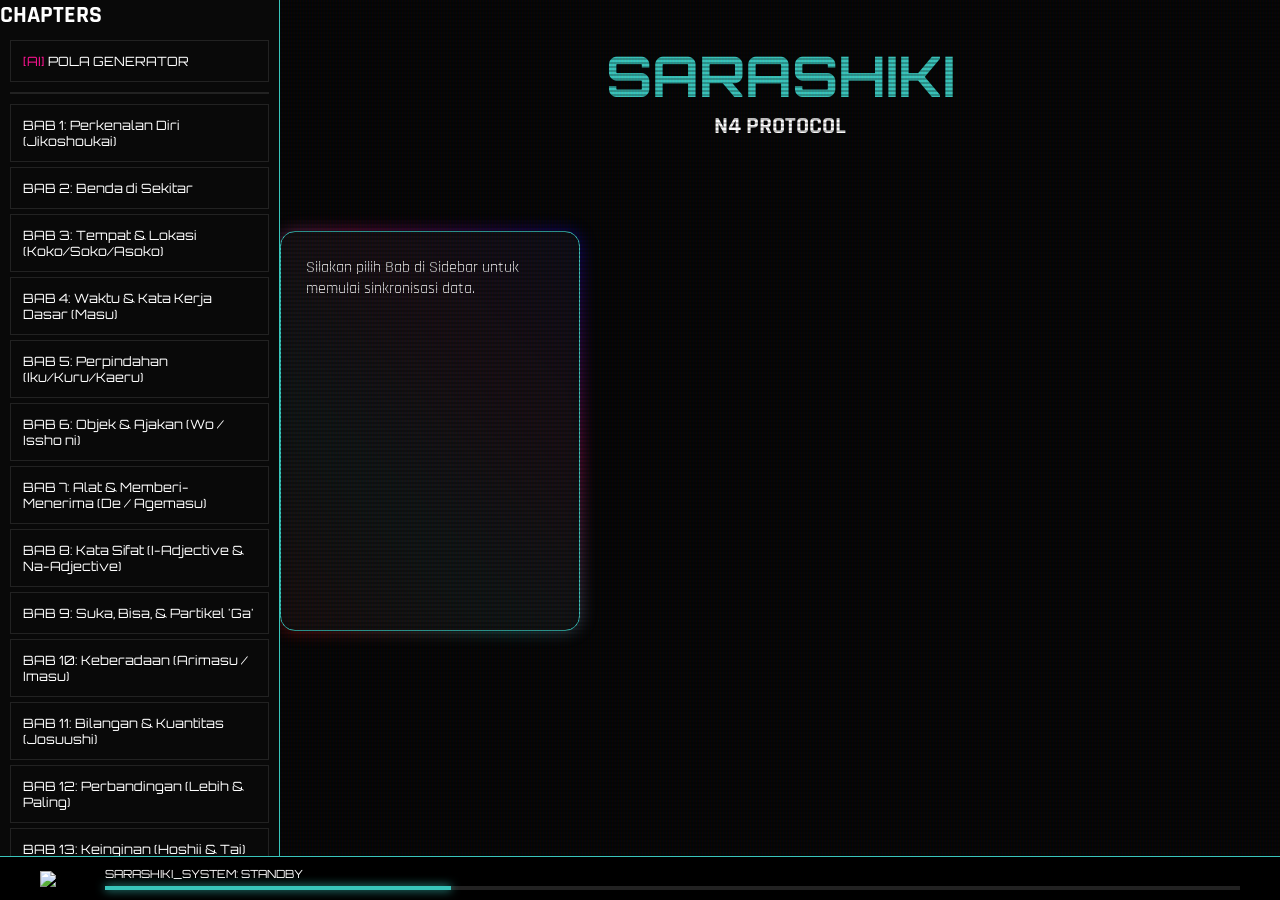
==== index.html @ 5e93ea88 "Update index.html" ====
<!DOCTYPE html>
<html lang="id">
<head>
    <meta charset="UTF-8">
    <meta name="viewport" content="width=device-width, initial-scale=1.0">
    <title>SARASHIKI x MIKU | N4 Protocol & Music</title>
    <link href="https://fonts.googleapis.com/css2?family=Orbitron:wght@400;700;900&family=Rajdhani:wght@300;500;700&display=swap" rel="stylesheet">
    <link rel="stylesheet" href="https://cdn.jsdelivr.net/npm/swiper@11/swiper-bundle.min.css" />
    <link rel="stylesheet" href="style.css">
</head>
<body>

    <template id="card-template">
        <div class="swiper-slide">
            <div class="understood-label">MASTERED</div>
            <div class="card-actions">
                <button class="action-btn star-btn" title="Hafalkan">★</button>
                <button class="action-btn check-btn" title="Sudah Mengerti">✔</button>
            </div>
            <div class="card-label"></div>
            <p class="card-desc"></p>
            <div class="preview-box">
                <small>EXAMPLE_STREAM:</small>
                <p class="example-text"></p>
            </div>
            <button class="btn-learn-more">ACCESS_AI_DATA</button>
        </div>
    </template>

    <div class="scanlines"></div>

    <div class="app-container">
        <div id="detail-modal" class="modal-overlay">
            <div class="modal-content">
                <div class="modal-header">
                    <span class="glitch-text-small" id="modal-title">AI_ANALYSIS_INITIATED</span>
                    <button onclick="closeModal()" class="btn-close">X</button>
                </div>
                <div class="modal-body">
                    <div id="ai-loading" class="hidden">MEMPROSES_DATA... <span class="blink">_</span></div>
                    <div id="ai-response"></div>
                    <div id="ai-generated-container"></div> 
                </div>
                <div class="modal-footer" style="display: flex; justify-content: space-between; align-items: center;">
                    <button id="gen-btn-ai" class="btn-ai-gen">GENERATE_NEW_CONTEXT [AI]</button>
                    <small>SARASHIKI_OS v2.0 // NEURO_LINK_ACTIVE</small>
                </div>
            </div>
        </div>

        <aside class="sidebar">
            <div class="sidebar-header">
                <h2 class="glitch-text-small" data-text="CHAPTERS">CHAPTERS</h2>
            </div>
            <nav id="chapter-list">
                <div class="chapter-item special-nav" onclick="showPage('generator')">
                    <span style="color:var(--miku-pink)">[AI]</span> POLA GENERATOR
                </div>
                <hr style="border: 0.5px solid #222; margin: 10px 0;">
            </nav>
            <div class="sync-section">
                <button onclick="exportData()" class="btn-sync">EXPORT DATA</button>
            </div>
        </aside>

        <main class="main-content">
            <header class="hero-section">
                <div class="main-menu-glitch">
                    <h1 class="glitch-text" data-text="SARASHIKI">SARASHIKI</h1>
                    <h2 class="glitch-text-sub" data-text="N4 PROTOCOL">N4 PROTOCOL</h2>
                </div>
            </header>

            <section id="page-generator" class="sub-page hidden">
                <header class="page-header" style="display: flex; justify-content: space-between; align-items: center;">
                    <div>
                        <h2 class="glitch-text-sub" data-text="AI PATTERN LAB">AI PATTERN LAB</h2>
                        <p id="gen-status-text">Pilih Bab untuk menghasilkan variasi pola baru.</p>
                    </div>
                    <button onclick="toggleGeneratorMinimize()" id="btn-minimize-gen" class="btn-minimize">
                        <span id="min-icon">[_]</span> MINIMIZE_INTERFACE
                    </button>
                </header>

                <div id="generator-main-ui">
                    <div class="generator-controls">
                        <div class="control-group">
                            <select id="select-bab-gen" onchange="checkPatternCount()">
                                </select>
                            <button id="btn-advanced" onclick="toggleAdvancedOptions()" class="btn-advanced hidden">OPSI LANJUTAN [+]</button>
                        </div>

                        <div id="advanced-pattern-list" class="advanced-box hidden">
                            <p style="font-size:0.7rem; color:var(--miku-cyan); margin-bottom:10px;">PILIH_POLA_SPESIFIK:</p>
                            <div id="checkbox-container" class="checkbox-grid"></div>
                        </div>

                        <button onclick="generateNewBatch()" class="btn-ai-gen-large">GENERATE POLA BARU</button>
                    </div>
                </div>

                <div id="ai-result-grid" class="result-grid"></div>
            </section>

            <div class="swiper mySwiper">
                <div class="swiper-wrapper" id="pattern-slider">
                    <div class="swiper-slide empty-slide">
                        <p>Silakan pilih Bab di Sidebar untuk memulai sinkronisasi data.</p>
                    </div>
                </div>
                <div class="swiper-pagination"></div>
            </div>
        </main>
    </div>

    <div class="miku-player">
        <div class="player-content">
            <img src="https://media.giphy.com/media/v1.Y2lkPTc5MGI3NjExNHJqZ3R5Z3R5Z3R5Z3R5Z3R5Z3R5Z3R5Z3R5Z3R5Z3R5JmVwPXYxX2ludGVybmFsX2dpZl9ieV9iZCZjdD1z/vVzH2Li3uMJI0/giphy.gif" class="miku-gif">
            <div class="player-info">
                <div id="now-playing">SARASHIKI_SYSTEM: STANDBY</div>
                <div class="progress-container"><div id="progress-bar" class="progress-fill"></div></div>
            </div>
        </div>
    </div>

    <script src="https://cdn.jsdelivr.net/npm/swiper@11/swiper-bundle.min.js"></script>
    <script src="grammar_data.js"></script>
    <script src="app.js"></script>
</body>
</html>
---- style.css ----
:root {
    --miku-cyan: #39C5BB;
    --miku-pink: #FF1493;
    --bg-dark: #050505;
    --card-bg: rgba(15, 15, 15, 0.9);
}

* { margin: 0; padding: 0; box-sizing: border-box; }
body {
    background: var(--bg-dark);
    color: white;
    font-family: 'Rajdhani', sans-serif;
    overflow-x: hidden;
}

/* Scanlines Effect */
.scanlines {
    position: fixed; top: 0; left: 0; width: 100%; height: 100%;
    background: linear-gradient(rgba(18, 16, 16, 0) 50%, rgba(0, 0, 0, 0.25) 50%), 
                linear-gradient(90deg, rgba(255, 0, 0, 0.06), rgba(0, 255, 0, 0.02), rgba(0, 0, 255, 0.06));
    background-size: 100% 4px, 3px 100%; pointer-events: none; z-index: 10;
}

.app-container { display: flex; height: 100vh; }

/* Sidebar Responsif */
.sidebar {
    width: 280px; background: rgba(10,10,10,0.95);
    border-right: 1px solid var(--miku-cyan);
    display: flex; flex-direction: column; z-index: 20;
}

#chapter-list { flex: 1; overflow-y: auto; padding: 10px; }
.chapter-item {
    padding: 12px; margin-bottom: 5px; border: 1px solid #222;
    cursor: pointer; font-family: 'Orbitron'; font-size: 0.8rem; transition: 0.3s;
}
.chapter-item:hover, .chapter-item.active {
    border-color: var(--miku-cyan); color: var(--miku-cyan);
    background: rgba(57, 197, 187, 0.1); box-shadow: 0 0 10px var(--miku-cyan);
}

/* Main Content */
.main-content { flex: 1; display: flex; flex-direction: column; overflow: hidden; position: relative; }

/* Glitch RGB Konstan */
.hero-section { padding: 40px; text-align: center; }
.glitch-text {
    font-family: 'Orbitron'; font-size: 3.5rem; color: var(--miku-cyan);
    position: relative; animation: rgb-glow 3s infinite linear;
}
@keyframes rgb-glow {
    0% { text-shadow: 2px 0 red, -2px 0 blue; }
    50% { text-shadow: -2px 0 red, 2px 0 blue; color: var(--miku-pink); }
    100% { text-shadow: 2px 0 red, -2px 0 blue; }
}

/* Swiper Slider */
.swiper { width: 100%; padding: 50px 0; }
.swiper-slide {
    width: 300px; height: 400px; background: var(--card-bg);
    border-radius: 15px; padding: 25px; display: flex; flex-direction: column;
    border: 1px solid var(--miku-cyan); position: relative; transition: 0.5s;
}

/* RGB Border Menyala */
.swiper-slide::before {
    content: ''; position: absolute; top: -2px; left: -2px; right: -2px; bottom: -2px;
    background: linear-gradient(45deg, red, var(--miku-cyan), var(--miku-pink), blue);
    z-index: -1; border-radius: 16px; animation: rotate-rgb 5s linear infinite;
    filter: blur(8px); opacity: 0.4;
}
@keyframes rotate-rgb {
    0% { filter: hue-rotate(0deg); } 100% { filter: hue-rotate(360deg); }
}

/* Player */
.miku-player {
    position: fixed; bottom: 0; width: 100%; background: #000;
    border-top: 1px solid var(--miku-cyan); padding: 10px; z-index: 100;
}
.player-content { display: flex; align-items: center; max-width: 1200px; margin: 0 auto; gap: 15px; }
.miku-gif { width: 50px; }
.player-info { flex: 1; font-family: 'Orbitron'; font-size: 0.7rem; }
.progress-container { height: 4px; background: #222; margin-top: 5px; }
.progress-fill { width: 30%; height: 100%; background: var(--miku-cyan); box-shadow: 0 0 10px var(--miku-cyan); }

/* Responsif Mobile */
@media (max-width: 768px) {
    .app-container { flex-direction: column; }
    .sidebar { width: 100%; height: 200px; }
    .glitch-text { font-size: 2rem; }
    .swiper-slide { width: 260px; height: 350px; }
}
/* Modal Detail Style */
.modal-overlay {
    position: fixed; top: 0; left: 0; width: 100%; height: 100%;
    background: rgba(0, 0, 0, 0.85); backdrop-filter: blur(8px);
    display: none; align-items: center; justify-content: center; z-index: 1000;
}

.modal-content {
    width: 90%; max-width: 600px; background: #0a0a0a;
    border: 1px solid var(--miku-cyan); padding: 25px;
    box-shadow: 0 0 30px var(--miku-cyan); position: relative;
}

.modal-header { display: flex; justify-content: space-between; border-bottom: 1px solid #333; padding-bottom: 10px; margin-bottom: 20px; }
.btn-close { background: transparent; border: none; color: var(--miku-pink); font-family: 'Orbitron'; cursor: pointer; }

#ai-response {
    font-size: 0.95rem; line-height: 1.6; color: #eee;
    max-height: 400px; overflow-y: auto; padding-right: 10px;
}

.blink { animation: blinker 0.8s linear infinite; color: var(--miku-cyan); }
@keyframes blinker { 50% { opacity: 0; } }

.hidden { display: none; }

/* Container Tombol Aksi di Kartu */
.card-actions {
    position: absolute;
    top: 15px;
    right: 15px;
    display: flex;
    flex-direction: column;
    gap: 10px;
    z-index: 20;
}

/* Tombol Checklist */
.check-btn {
    background: rgba(0, 0, 0, 0.5);
    border: 1px solid #444;
    color: #444;
    width: 35px;
    height: 35px;
    border-radius: 50%;
    cursor: pointer;
    font-size: 1.2rem;
    display: flex;
    align-items: center;
    justify-content: center;
    transition: 0.3s;
}

/* Keadaan Aktif (Sudah Mengerti) */
.check-btn.active {
    border-color: #00ff88;
    color: #00ff88;
    background: rgba(0, 255, 136, 0.1);
    box-shadow: 0 0 15px rgba(0, 255, 136, 0.5);
}

/* Label Status di Kartu */
.understood-label {
    position: absolute;
    bottom: 80px;
    right: -30px;
    background: #00ff88;
    color: black;
    font-family: 'Orbitron';
    font-size: 0.6rem;
    font-weight: bold;
    padding: 2px 30px;
    transform: rotate(-45deg);
    display: none; /* Default sembunyi */
    box-shadow: 0 0 10px #00ff88;
}

/* Jika kartu ditandai selesai */
.swiper-slide.is-understood {
    border-color: #00ff88 !important;
}

.swiper-slide.is-understood .understood-label {
    display: block;
}


.btn-ai-gen {
    background: transparent;
    border: 1px solid var(--miku-pink);
    color: var(--miku-pink);
    font-family: 'Orbitron';
    font-size: 0.7rem;
    padding: 8px 15px;
    cursor: pointer;
    transition: 0.3s;
    text-transform: uppercase;
}

.btn-ai-gen:hover {
    background: var(--miku-pink);
    color: white;
    box-shadow: 0 0 15px var(--miku-pink);
}

#ai-generated-container {
    margin-top: 15px;
    padding-top: 15px;
    border-top: 1px dashed #333;
}

.new-ai-sentence {
    background: rgba(255, 20, 147, 0.05);
    border-left: 3px solid var(--miku-pink);
    padding: 10px;
    margin-bottom: 10px;
    animation: fadeIn 0.5s ease;
}

@keyframes fadeIn {
    from { opacity: 0; transform: translateY(5px); }
    to { opacity: 1; transform: translateY(0); }
}









.hidden { display: none; }
.sub-page { padding: 30px; overflow-y: auto; height: 100%; }

.generator-controls {
    display: flex; gap: 15px; margin-bottom: 30px; background: rgba(255,255,255,0.03);
    padding: 20px; border: 1px solid #333; border-radius: 8px;
}

#select-bab-gen {
    background: #000; color: var(--miku-cyan); border: 1px solid var(--miku-cyan);
    padding: 10px; font-family: 'Orbitron'; flex: 1;
}

.btn-ai-gen-large {
    background: var(--miku-cyan); color: #000; border: none; padding: 0 25px;
    font-family: 'Orbitron'; font-weight: bold; cursor: pointer; transition: 0.3s;
}

.btn-ai-gen-large:hover { box-shadow: 0 0 20px var(--miku-cyan); transform: scale(1.02); }

.result-grid {
    display: grid; grid-template-columns: repeat(auto-fill, minmax(300px, 1fr));
    gap: 20px; padding-bottom: 100px;
}

.ai-card {
    background: rgba(10, 10, 10, 0.8); border: 1px solid var(--miku-pink);
    padding: 20px; position: relative; animation: slideUp 0.4s ease;
}













.hidden { display: none; }
.sub-page { padding: 30px; overflow-y: auto; height: 100%; }

.generator-controls {
    display: flex; gap: 15px; margin-bottom: 30px; background: rgba(255,255,255,0.03);
    padding: 20px; border: 1px solid #333; border-radius: 8px;
}

#select-bab-gen {
    background: #000; color: var(--miku-cyan); border: 1px solid var(--miku-cyan);
    padding: 10px; font-family: 'Orbitron'; flex: 1;
}

.btn-ai-gen-large {
    background: var(--miku-cyan); color: #000; border: none; padding: 0 25px;
    font-family: 'Orbitron'; font-weight: bold; cursor: pointer; transition: 0.3s;
}

.btn-ai-gen-large:hover { box-shadow: 0 0 20px var(--miku-cyan); transform: scale(1.02); }

.result-grid {
    display: grid; grid-template-columns: repeat(auto-fill, minmax(300px, 1fr));
    gap: 20px; padding-bottom: 100px;
}

.ai-card {
    background: rgba(10, 10, 10, 0.8); border: 1px solid var(--miku-pink);
    padding: 20px; position: relative; animation: slideUp 0.4s ease;
}

@keyframes slideUp { from { opacity: 0; transform: translateY(20px); } to { opacity: 1; transform: translateY(0); } }
@keyframes slideUp { from { opacity: 0; transform: translateY(20px); } to { opacity: 1; transform: translateY(0); } }










.particle-analysis {
    background: rgba(57, 197, 187, 0.1);
    border-left: 3px solid var(--miku-cyan);
    padding: 12px;
    margin-top: 15px;
    font-size: 0.85rem;
}

.particle-highlight {
    color: var(--miku-pink);
    font-weight: bold;
    text-decoration: underline;
}


.btn-advanced {
    background: transparent;
    border: 1px dashed var(--miku-pink);
    color: var(--miku-pink);
    font-family: 'Orbitron';
    font-size: 0.6rem;
    padding: 5px 10px;
    cursor: pointer;
    margin-left: 10px;
}

.advanced-box {
    background: rgba(0,0,0,0.4);
    border: 1px solid #333;
    padding: 15px;
    margin-top: 10px;
    border-radius: 4px;
}

.checkbox-grid {
    display: grid;
    grid-template-columns: repeat(auto-fill, minmax(120px, 1fr));
    gap: 10px;
}

.checkbox-item {
    font-size: 0.8rem;
    display: flex;
    align-items: center;
    gap: 8px;
    cursor: pointer;
    color: #ccc;
}

.checkbox-item input { accent-color: var(--miku-pink); }



.btn-minimize {
    background: rgba(255, 255, 255, 0.05);
    border: 1px solid #444;
    color: #888;
    font-family: 'Orbitron';
    font-size: 0.6rem;
    padding: 5px 15px;
    cursor: pointer;
    transition: 0.3s;
}

.btn-minimize:hover {
    color: var(--miku-cyan);
    border-color: var(--miku-cyan);
}

/* State saat di-minimize */
.is-minimized #generator-main-ui {
    height: 0;
    overflow: hidden;
    opacity: 0;
    margin-bottom: 0;
    transform: translateY(-20px);
}

#generator-main-ui {
    transition: all 0.4s cubic-bezier(0.175, 0.885, 0.32, 1.275);
    margin-bottom: 30px;
    opacity: 1;
}

.is-minimized .result-grid {
    margin-top: 10px;
}
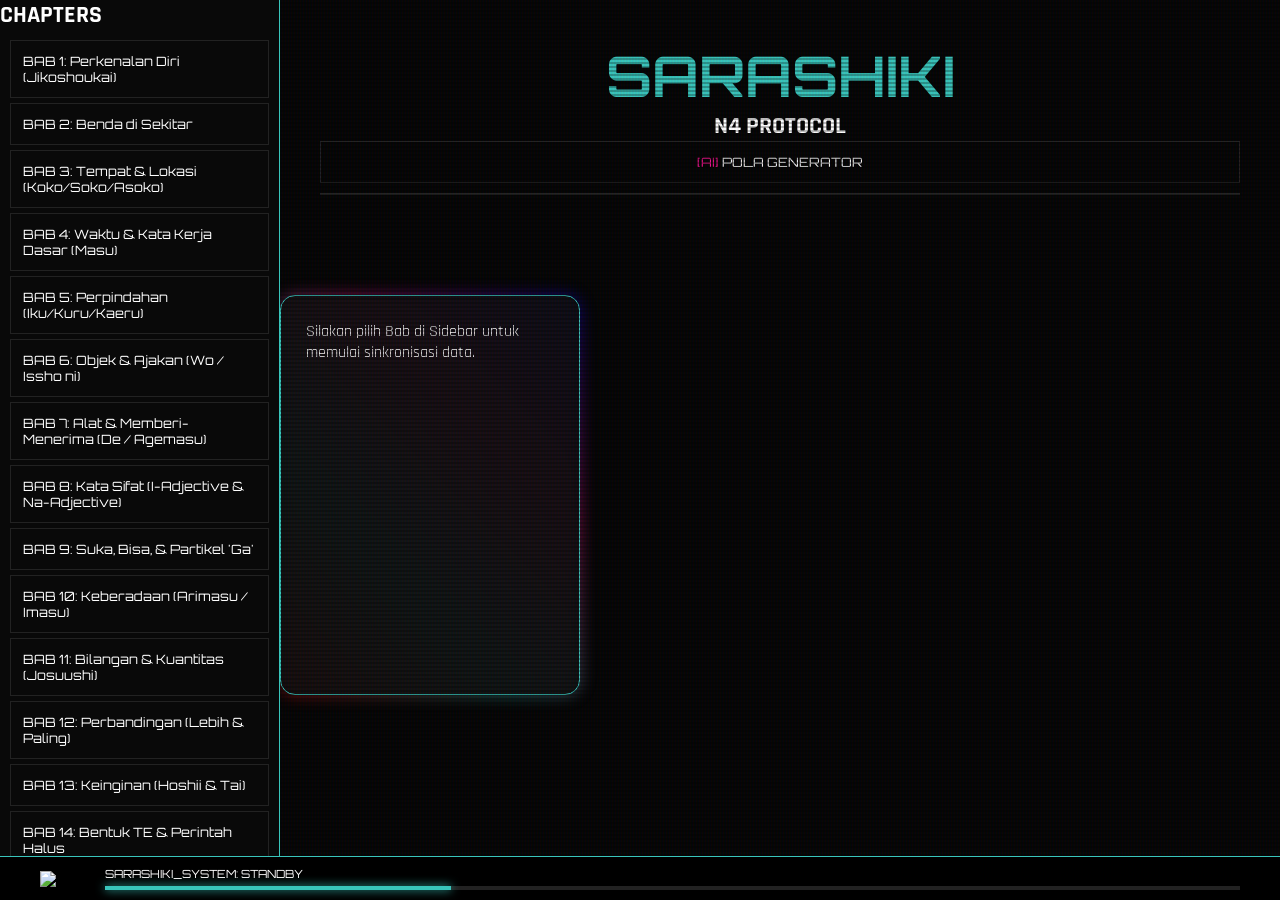
==== commit fee72f26: "Update index.html" ====
--- a/index.html
+++ b/index.html
@@ -10,54 +10,70 @@
 </head>
 <body>
 
-    <template id="card-template">
-        <div class="swiper-slide">
-            <div class="understood-label">MASTERED</div>
-            <div class="card-actions">
-                <button class="action-btn star-btn" title="Hafalkan">★</button>
-                <button class="action-btn check-btn" title="Sudah Mengerti">✔</button>
-            </div>
-            <div class="card-label"></div>
-            <p class="card-desc"></p>
-            <div class="preview-box">
-                <small>EXAMPLE_STREAM:</small>
-                <p class="example-text"></p>
-            </div>
-            <button class="btn-learn-more">ACCESS_AI_DATA</button>
+
+<template id="card-template">
+    <div class="swiper-slide">
+        <div class="understood-label">MASTERED</div>
+
+        <div class="card-actions">
+            <button class="action-btn star-btn" title="Hafalkan">★</button>
+            <button class="action-btn check-btn" title="Sudah Mengerti">✔</button>
         </div>
-    </template>
 
+        <div class="card-label"></div>
+        <p class="card-desc"></p>
+        
+        <div class="preview-box">
+            <small>EXAMPLE_STREAM:</small>
+            <p class="example-text"></p>
+        </div>
+
+        <button class="btn-learn-more">ACCESS_AI_DATA</button>
+    </div>
+</template>
+
+    
     <div class="scanlines"></div>
 
     <div class="app-container">
         <div id="detail-modal" class="modal-overlay">
-            <div class="modal-content">
-                <div class="modal-header">
-                    <span class="glitch-text-small" id="modal-title">AI_ANALYSIS_INITIATED</span>
-                    <button onclick="closeModal()" class="btn-close">X</button>
-                </div>
-                <div class="modal-body">
-                    <div id="ai-loading" class="hidden">MEMPROSES_DATA... <span class="blink">_</span></div>
-                    <div id="ai-response"></div>
-                    <div id="ai-generated-container"></div> 
-                </div>
-                <div class="modal-footer" style="display: flex; justify-content: space-between; align-items: center;">
-                    <button id="gen-btn-ai" class="btn-ai-gen">GENERATE_NEW_CONTEXT [AI]</button>
-                    <small>SARASHIKI_OS v2.0 // NEURO_LINK_ACTIVE</small>
-                </div>
+    <div class="modal-content">
+        <div class="modal-header">
+            <span class="glitch-text-small" id="modal-title">AI_ANALYSIS_INITIATED</span>
+            <button onclick="closeModal()" class="btn-close">X</button>
+        </div>
+        <div class="modal-body">
+            <div id="ai-loading" class="hidden">MEMPROSES_DATA... <span class="blink">_</span></div>
+            <div id="ai-response"></div>
+        </div>
+        <div class="modal-footer">
+            <small>SARASHIKI_OS v2.0 // NEURO_LINK_ACTIVE</small>
+            <div id="detail-modal" class="modal-overlay">
+    <div class="modal-content">
+        <div class="modal-header">
+            <span class="glitch-text-small" id="modal-title">AI_ANALYSIS_INITIATED</span>
+            <button onclick="closeModal()" class="btn-close">X</button>
+        </div>
+        <div class="modal-body">
+            <div id="ai-loading" class="hidden">MEMPROSES_DATA... <span class="blink">_</span></div>
+            <div id="ai-response"></div>
+            <div id="ai-generated-container"></div> 
+        </div>
+        <div class="modal-footer" style="display: flex; justify-content: space-between; align-items: center;">
+            <button id="gen-btn-ai" class="btn-ai-gen">GENERATE_NEW_CONTEXT [AI]</button>
+            <small>SARASHIKI_OS v2.0 // NEURO_LINK_ACTIVE</small>
+        </div>
+    </div>
             </div>
         </div>
-
+    </div>
+        </div>
         <aside class="sidebar">
             <div class="sidebar-header">
                 <h2 class="glitch-text-small" data-text="CHAPTERS">CHAPTERS</h2>
             </div>
             <nav id="chapter-list">
-                <div class="chapter-item special-nav" onclick="showPage('generator')">
-                    <span style="color:var(--miku-pink)">[AI]</span> POLA GENERATOR
-                </div>
-                <hr style="border: 0.5px solid #222; margin: 10px 0;">
-            </nav>
+                </nav>
             <div class="sync-section">
                 <button onclick="exportData()" class="btn-sync">EXPORT DATA</button>
             </div>
@@ -68,39 +84,39 @@
                 <div class="main-menu-glitch">
                     <h1 class="glitch-text" data-text="SARASHIKI">SARASHIKI</h1>
                     <h2 class="glitch-text-sub" data-text="N4 PROTOCOL">N4 PROTOCOL</h2>
+
+<div class="chapter-item special-nav" onclick="showPage('generator')">
+    <span style="color:var(--miku-pink)">[AI]</span> POLA GENERATOR
+</div>
+<hr style="border: 0.5px solid #222; margin: 10px 0;">
+
+<section id="page-generator" class="sub-page hidden">
+    <header class="page-header">
+        <h2 class="glitch-text-sub" data-text="AI PATTERN LAB">AI PATTERN LAB</h2>
+        <p>Pilih Bab untuk menghasilkan variasi pola baru secara otomatis.</p>
+    </header>
+
+    <div class="generator-controls">
+    <div class="control-group">
+        <select id="select-bab-gen" onchange="checkPatternCount()">
+            </select>
+        <button id="btn-advanced" onclick="toggleAdvancedOptions()" class="btn-advanced hidden">OPSI LANJUTAN [+]</button>
+    </div>
+
+    <div id="advanced-pattern-list" class="advanced-box hidden">
+        <p style="font-size:0.7rem; color:var(--miku-cyan); margin-bottom:10px;">PILIH_POLA_SPESIFIK:</p>
+        <div id="checkbox-container" class="checkbox-grid"></div>
+    </div>
+
+    <button onclick="generateNewBatch()" class="btn-ai-gen-large">GENERATE POLA BARU</button>
+</div>
+
+    <div id="ai-result-grid" class="result-grid">
+        </div>
+</section>
+                    
                 </div>
             </header>
-
-            <section id="page-generator" class="sub-page hidden">
-                <header class="page-header" style="display: flex; justify-content: space-between; align-items: center;">
-                    <div>
-                        <h2 class="glitch-text-sub" data-text="AI PATTERN LAB">AI PATTERN LAB</h2>
-                        <p id="gen-status-text">Pilih Bab untuk menghasilkan variasi pola baru.</p>
-                    </div>
-                    <button onclick="toggleGeneratorMinimize()" id="btn-minimize-gen" class="btn-minimize">
-                        <span id="min-icon">[_]</span> MINIMIZE_INTERFACE
-                    </button>
-                </header>
-
-                <div id="generator-main-ui">
-                    <div class="generator-controls">
-                        <div class="control-group">
-                            <select id="select-bab-gen" onchange="checkPatternCount()">
-                                </select>
-                            <button id="btn-advanced" onclick="toggleAdvancedOptions()" class="btn-advanced hidden">OPSI LANJUTAN [+]</button>
-                        </div>
-
-                        <div id="advanced-pattern-list" class="advanced-box hidden">
-                            <p style="font-size:0.7rem; color:var(--miku-cyan); margin-bottom:10px;">PILIH_POLA_SPESIFIK:</p>
-                            <div id="checkbox-container" class="checkbox-grid"></div>
-                        </div>
-
-                        <button onclick="generateNewBatch()" class="btn-ai-gen-large">GENERATE POLA BARU</button>
-                    </div>
-                </div>
-
-                <div id="ai-result-grid" class="result-grid"></div>
-            </section>
 
             <div class="swiper mySwiper">
                 <div class="swiper-wrapper" id="pattern-slider">
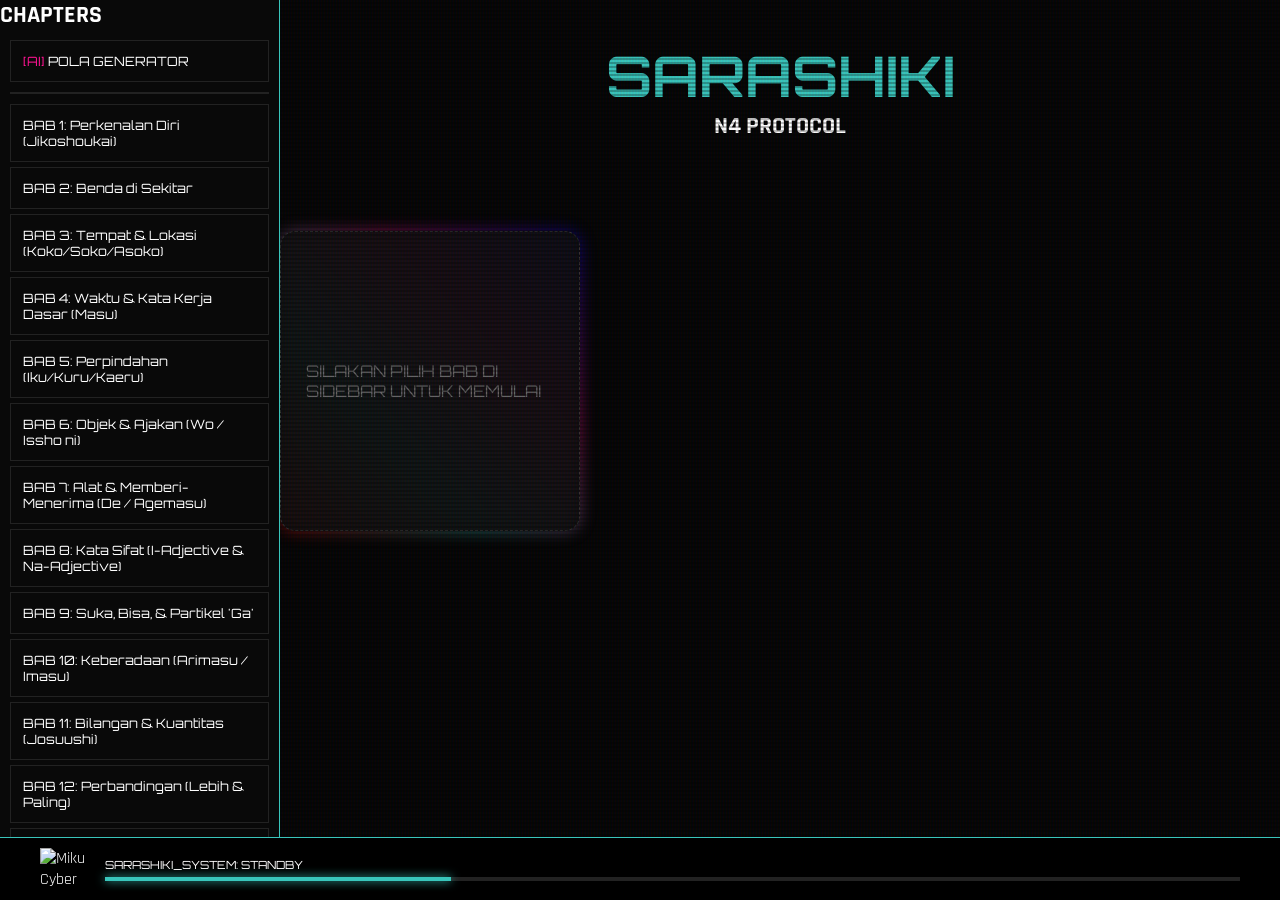
==== commit 121b853c: "Update index.html" ====
--- a/index.html
+++ b/index.html
@@ -10,69 +10,54 @@
 </head>
 <body>
 
+    <template id="card-template">
+        <div class="swiper-slide">
+            <div class="understood-label">MASTERED</div>
+            <div class="card-actions">
+                <button class="action-btn star-btn" title="Hafalkan">★</button>
+                <button class="action-btn check-btn" title="Sudah Mengerti">✔</button>
+            </div>
+            <div class="card-label"></div>
+            <p class="card-desc"></p>
+            <div class="preview-box">
+                <small>EXAMPLE_STREAM:</small>
+                <p class="example-text"></p>
+            </div>
+            <button class="btn-learn-more">ACCESS_AI_DATA</button>
+        </div>
+    </template>
 
-<template id="card-template">
-    <div class="swiper-slide">
-        <div class="understood-label">MASTERED</div>
-
-        <div class="card-actions">
-            <button class="action-btn star-btn" title="Hafalkan">★</button>
-            <button class="action-btn check-btn" title="Sudah Mengerti">✔</button>
-        </div>
-
-        <div class="card-label"></div>
-        <p class="card-desc"></p>
-        
-        <div class="preview-box">
-            <small>EXAMPLE_STREAM:</small>
-            <p class="example-text"></p>
-        </div>
-
-        <button class="btn-learn-more">ACCESS_AI_DATA</button>
-    </div>
-</template>
-
-    
     <div class="scanlines"></div>
 
     <div class="app-container">
         <div id="detail-modal" class="modal-overlay">
-    <div class="modal-content">
-        <div class="modal-header">
-            <span class="glitch-text-small" id="modal-title">AI_ANALYSIS_INITIATED</span>
-            <button onclick="closeModal()" class="btn-close">X</button>
-        </div>
-        <div class="modal-body">
-            <div id="ai-loading" class="hidden">MEMPROSES_DATA... <span class="blink">_</span></div>
-            <div id="ai-response"></div>
-        </div>
-        <div class="modal-footer">
-            <small>SARASHIKI_OS v2.0 // NEURO_LINK_ACTIVE</small>
-            <div id="detail-modal" class="modal-overlay">
-    <div class="modal-content">
-        <div class="modal-header">
-            <span class="glitch-text-small" id="modal-title">AI_ANALYSIS_INITIATED</span>
-            <button onclick="closeModal()" class="btn-close">X</button>
-        </div>
-        <div class="modal-body">
-            <div id="ai-loading" class="hidden">MEMPROSES_DATA... <span class="blink">_</span></div>
-            <div id="ai-response"></div>
-            <div id="ai-generated-container"></div> 
-        </div>
-        <div class="modal-footer" style="display: flex; justify-content: space-between; align-items: center;">
-            <button id="gen-btn-ai" class="btn-ai-gen">GENERATE_NEW_CONTEXT [AI]</button>
-            <small>SARASHIKI_OS v2.0 // NEURO_LINK_ACTIVE</small>
-        </div>
-    </div>
+            <div class="modal-content">
+                <div class="modal-header">
+                    <span class="glitch-text-small" id="modal-title">AI_ANALYSIS_INITIATED</span>
+                    <button onclick="closeModal()" class="btn-close">X</button>
+                </div>
+                <div class="modal-body">
+                    <div id="ai-loading" class="hidden">MEMPROSES_DATA... <span class="blink">_</span></div>
+                    <div id="ai-response"></div>
+                    <div id="ai-generated-container"></div> 
+                </div>
+                <div class="modal-footer" style="display: flex; justify-content: space-between; align-items: center;">
+                    <button id="gen-btn-ai" class="btn-ai-gen">GENERATE_NEW_CONTEXT [AI]</button>
+                    <small>SARASHIKI_OS v2.0 // NEURO_LINK_ACTIVE</small>
+                </div>
             </div>
         </div>
-    </div>
-        </div>
+
         <aside class="sidebar">
             <div class="sidebar-header">
                 <h2 class="glitch-text-small" data-text="CHAPTERS">CHAPTERS</h2>
             </div>
             <nav id="chapter-list">
+                <div class="chapter-item special-nav" onclick="showPage('generator')" style="margin-bottom: 10px;">
+                    <span style="color:var(--miku-pink)">[AI]</span> POLA GENERATOR
+                </div>
+                <hr style="border: 0.5px solid #222; margin: 10px 0;">
+                
                 </nav>
             <div class="sync-section">
                 <button onclick="exportData()" class="btn-sync">EXPORT DATA</button>
@@ -84,44 +69,50 @@
                 <div class="main-menu-glitch">
                     <h1 class="glitch-text" data-text="SARASHIKI">SARASHIKI</h1>
                     <h2 class="glitch-text-sub" data-text="N4 PROTOCOL">N4 PROTOCOL</h2>
-
-<div class="chapter-item special-nav" onclick="showPage('generator')">
-    <span style="color:var(--miku-pink)">[AI]</span> POLA GENERATOR
-</div>
-<hr style="border: 0.5px solid #222; margin: 10px 0;">
-
-<section id="page-generator" class="sub-page hidden">
-    <header class="page-header">
-        <h2 class="glitch-text-sub" data-text="AI PATTERN LAB">AI PATTERN LAB</h2>
-        <p>Pilih Bab untuk menghasilkan variasi pola baru secara otomatis.</p>
-    </header>
-
-    <div class="generator-controls">
-    <div class="control-group">
-        <select id="select-bab-gen" onchange="checkPatternCount()">
-            </select>
-        <button id="btn-advanced" onclick="toggleAdvancedOptions()" class="btn-advanced hidden">OPSI LANJUTAN [+]</button>
-    </div>
-
-    <div id="advanced-pattern-list" class="advanced-box hidden">
-        <p style="font-size:0.7rem; color:var(--miku-cyan); margin-bottom:10px;">PILIH_POLA_SPESIFIK:</p>
-        <div id="checkbox-container" class="checkbox-grid"></div>
-    </div>
-
-    <button onclick="generateNewBatch()" class="btn-ai-gen-large">GENERATE POLA BARU</button>
-</div>
-
-    <div id="ai-result-grid" class="result-grid">
-        </div>
-</section>
-                    
                 </div>
             </header>
 
+            <section id="page-generator" class="sub-page hidden">
+                <header class="page-header" style="display: flex; justify-content: space-between; align-items: center; margin-bottom: 20px;">
+                    <div>
+                        <h2 class="glitch-text-sub" data-text="AI PATTERN LAB">AI PATTERN LAB</h2>
+                        <p id="gen-status-text" style="color: #aaa; font-size: 0.9rem;">Pilih Bab & Pola untuk menghasilkan variasi baru.</p>
+                    </div>
+                    <button onclick="toggleGeneratorMinimize()" id="btn-minimize-gen" class="btn-minimize">
+                        <span id="min-icon">[_]</span> MINIMIZE_INTERFACE
+                    </button>
+                </header>
+
+                <div id="generator-main-ui">
+                    <div class="generator-controls" style="background: rgba(255,255,255,0.03); padding: 20px; border: 1px solid #333; border-radius: 8px; margin-bottom: 25px;">
+                        
+                        <div class="control-group" style="display: flex; gap: 10px; margin-bottom: 15px;">
+                            <select id="select-bab-gen" onchange="checkPatternCount()" style="flex: 1; background: #000; color: var(--miku-cyan); border: 1px solid var(--miku-cyan); padding: 10px; font-family: 'Orbitron'; outline: none;">
+                                </select>
+                            
+                            <button id="btn-advanced" onclick="toggleAdvancedOptions()" class="btn-advanced hidden">OPSI LANJUTAN [+]</button>
+                        </div>
+
+                        <div id="advanced-pattern-list" class="advanced-box hidden" style="background: rgba(0,0,0,0.5); border: 1px dashed #444; padding: 15px; margin-bottom: 15px; border-radius: 5px;">
+                            <p style="font-size:0.75rem; color:var(--miku-pink); margin-bottom:10px; font-family: 'Orbitron';">PILIH_POLA_SPESIFIK:</p>
+                            <div id="checkbox-container" class="checkbox-grid">
+                                </div>
+                        </div>
+
+                        <button onclick="generateNewBatch()" class="btn-ai-gen-large" style="width: 100%; padding: 15px; background: var(--miku-cyan); color: #000; font-family: 'Orbitron'; font-weight: bold; border: none; cursor: pointer; text-transform: uppercase;">
+                            GENERATE POLA BARU
+                        </button>
+
+                    </div>
+                </div>
+
+                <div id="ai-result-grid" class="result-grid"></div>
+            </section>
+
             <div class="swiper mySwiper">
                 <div class="swiper-wrapper" id="pattern-slider">
-                    <div class="swiper-slide empty-slide">
-                        <p>Silakan pilih Bab di Sidebar untuk memulai sinkronisasi data.</p>
+                    <div class="swiper-slide empty-slide" style="display: flex; justify-content: center; align-items: center; height: 300px; border: 1px dashed #333;">
+                        <p style="color: #666; font-family: 'Orbitron';">SILAKAN PILIH BAB DI SIDEBAR UNTUK MEMULAI</p>
                     </div>
                 </div>
                 <div class="swiper-pagination"></div>
@@ -131,7 +122,7 @@
 
     <div class="miku-player">
         <div class="player-content">
-            <img src="https://media.giphy.com/media/v1.Y2lkPTc5MGI3NjExNHJqZ3R5Z3R5Z3R5Z3R5Z3R5Z3R5Z3R5Z3R5Z3R5Z3R5JmVwPXYxX2ludGVybmFsX2dpZl9ieV9iZCZjdD1z/vVzH2Li3uMJI0/giphy.gif" class="miku-gif">
+            <img src="https://media.giphy.com/media/v1.Y2lkPTc5MGI3NjExNHJqZ3R5Z3R5Z3R5Z3R5Z3R5Z3R5Z3R5Z3R5Z3R5Z3R5JmVwPXYxX2ludGVybmFsX2dpZl9ieV9iZCZjdD1z/vVzH2Li3uMJI0/giphy.gif" class="miku-gif" alt="Miku Cyber">
             <div class="player-info">
                 <div id="now-playing">SARASHIKI_SYSTEM: STANDBY</div>
                 <div class="progress-container"><div id="progress-bar" class="progress-fill"></div></div>
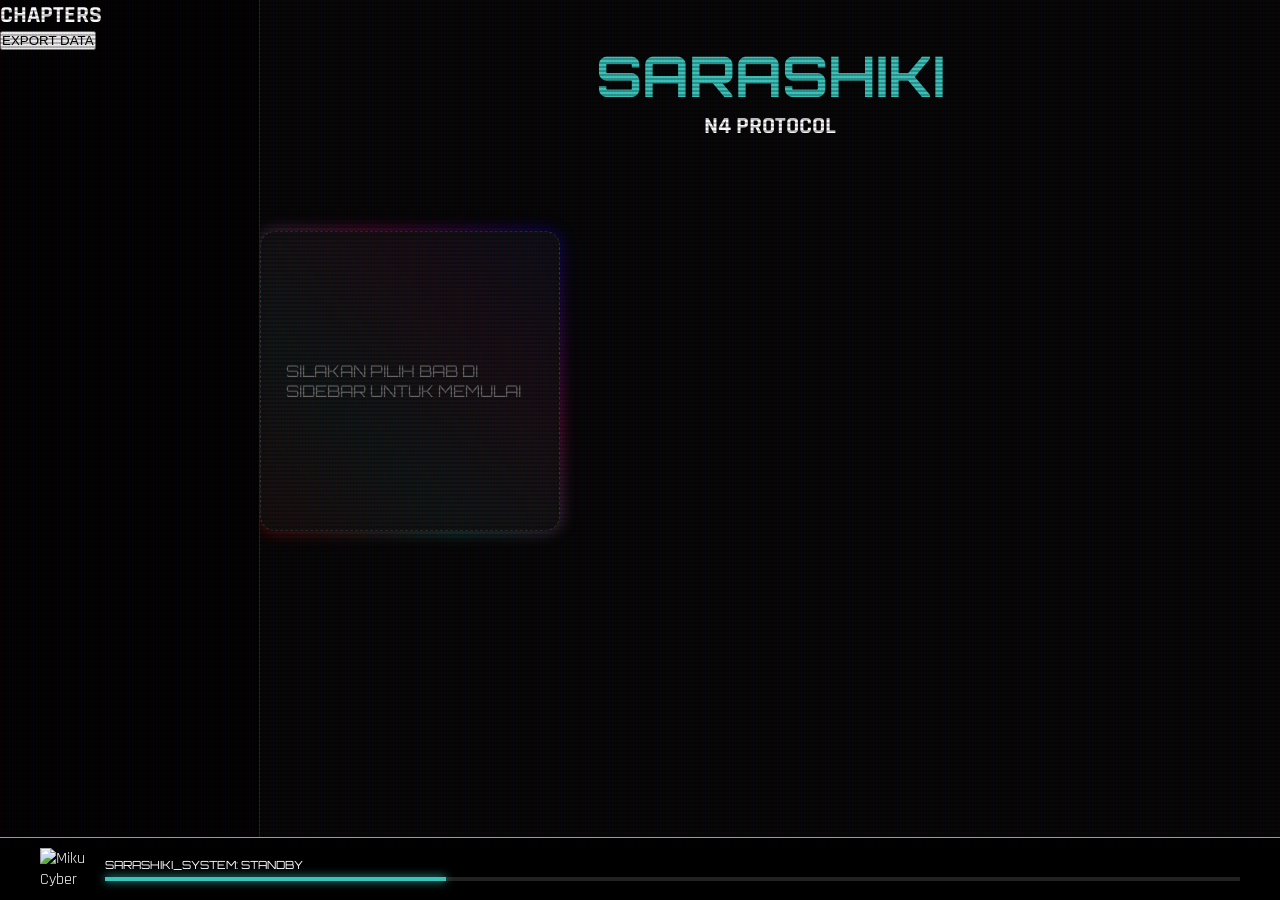
==== commit b6bd4c71: "Update index.html" ====
--- a/index.html
+++ b/index.html
@@ -42,8 +42,8 @@
                     <div id="ai-generated-container"></div> 
                 </div>
                 <div class="modal-footer" style="display: flex; justify-content: space-between; align-items: center;">
-                    <button id="gen-btn-ai" class="btn-ai-gen">GENERATE_NEW_CONTEXT [AI]</button>
-                    <small>SARASHIKI_OS v2.0 // NEURO_LINK_ACTIVE</small>
+    <button id="gen-btn-ai" class="btn-ai-gen">[↻] REFRESH_CONTEXT</button>
+    <small>SARASHIKI_OS v2.0 // NEURO_LINK_ACTIVE</small>
                 </div>
             </div>
         </div>
@@ -53,12 +53,7 @@
                 <h2 class="glitch-text-small" data-text="CHAPTERS">CHAPTERS</h2>
             </div>
             <nav id="chapter-list">
-                <div class="chapter-item special-nav" onclick="showPage('generator')" style="margin-bottom: 10px;">
-                    <span style="color:var(--miku-pink)">[AI]</span> POLA GENERATOR
-                </div>
-                <hr style="border: 0.5px solid #222; margin: 10px 0;">
-                
-                </nav>
+    </nav>
             <div class="sync-section">
                 <button onclick="exportData()" class="btn-sync">EXPORT DATA</button>
             </div>
--- a/style.css
+++ b/style.css
@@ -23,21 +23,43 @@
 
 .app-container { display: flex; height: 100vh; }
 
-/* Sidebar Responsif */
 .sidebar {
-    width: 280px; background: rgba(10,10,10,0.95);
-    border-right: 1px solid var(--miku-cyan);
-    display: flex; flex-direction: column; z-index: 20;
-}
-
-#chapter-list { flex: 1; overflow-y: auto; padding: 10px; }
+    width: 260px;
+    background: rgba(0, 0, 0, 0.8);
+    border-right: 1px solid #222;
+    display: flex;
+    flex-direction: column;
+    height: 100vh;
+    overflow-y: auto;
+}
+
 .chapter-item {
-    padding: 12px; margin-bottom: 5px; border: 1px solid #222;
-    cursor: pointer; font-family: 'Orbitron'; font-size: 0.8rem; transition: 0.3s;
-}
-.chapter-item:hover, .chapter-item.active {
-    border-color: var(--miku-cyan); color: var(--miku-cyan);
-    background: rgba(57, 197, 187, 0.1); box-shadow: 0 0 10px var(--miku-cyan);
+    padding: 12px 20px;
+    border-bottom: 1px solid #111;
+    cursor: pointer;
+    font-family: 'Rajdhani', sans-serif;
+    transition: 0.3s;
+    display: flex;
+    align-items: center;
+    gap: 15px;
+}
+
+.chapter-item:hover {
+    background: rgba(57, 197, 187, 0.1);
+    color: var(--miku-cyan);
+    padding-left: 25px;
+}
+
+.chapter-item.active {
+    border-left: 4px solid var(--miku-cyan);
+    background: rgba(57, 197, 187, 0.05);
+    color: var(--miku-cyan);
+}
+
+.ch-num {
+    font-family: 'Orbitron';
+    font-size: 0.8rem;
+    color: #444;
 }
 
 /* Main Content */
@@ -395,3 +417,33 @@
 .is-minimized .result-grid {
     margin-top: 10px;
 }
+
+
+
+
+.modal-body {
+    max-height: 70vh; /* Membatasi tinggi agar tidak meluber keluar layar */
+    overflow-y: auto;
+    padding-right: 10px;
+}
+
+/* Scrollbar minimalis ala Miku */
+.modal-body::-webkit-scrollbar {
+    width: 4px;
+}
+.modal-body::-webkit-scrollbar-thumb {
+    background: var(--miku-cyan);
+    border-radius: 10px;
+}
+
+.modal-pattern-grid .btn-ai-gen {
+    border: 1px solid rgba(57, 197, 187, 0.3);
+    background: rgba(255, 255, 255, 0.02);
+    transition: 0.2s;
+}
+
+.modal-pattern-grid .btn-ai-gen:hover {
+    background: rgba(57, 197, 187, 0.1);
+    border-color: var(--miku-cyan);
+    transform: translateX(5px);
+}
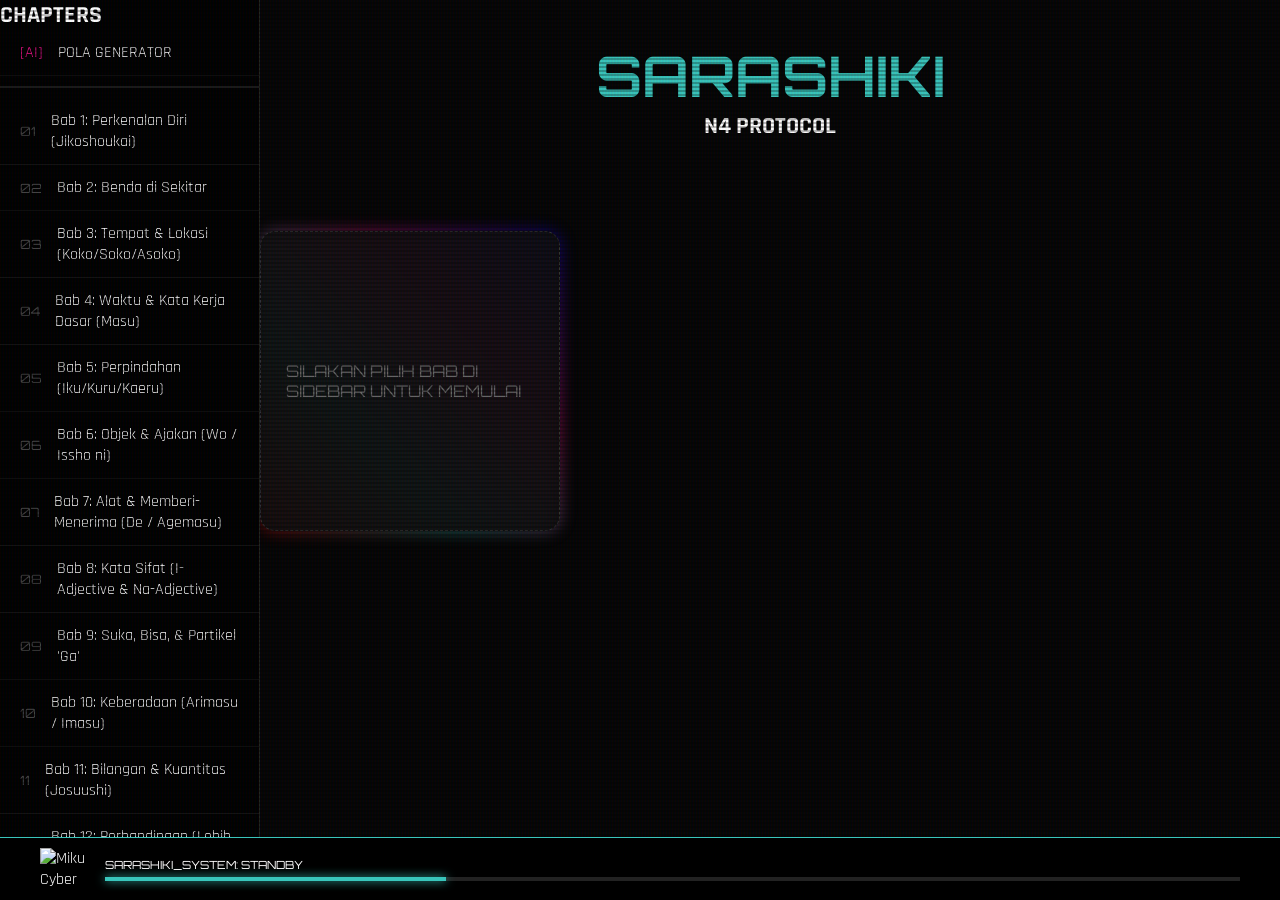
==== commit d374b5ca: "Update index.html" ====
--- a/index.html
+++ b/index.html
@@ -68,41 +68,30 @@
             </header>
 
             <section id="page-generator" class="sub-page hidden">
-                <header class="page-header" style="display: flex; justify-content: space-between; align-items: center; margin-bottom: 20px;">
-                    <div>
-                        <h2 class="glitch-text-sub" data-text="AI PATTERN LAB">AI PATTERN LAB</h2>
-                        <p id="gen-status-text" style="color: #aaa; font-size: 0.9rem;">Pilih Bab & Pola untuk menghasilkan variasi baru.</p>
-                    </div>
-                    <button onclick="toggleGeneratorMinimize()" id="btn-minimize-gen" class="btn-minimize">
-                        <span id="min-icon">[_]</span> MINIMIZE_INTERFACE
-                    </button>
-                </header>
+    <div class="gen-header-mini">
+        <h2 class="glitch-text-sub" data-text="AI PATTERN LAB">AI PATTERN LAB</h2>
+        <button onclick="toggleGeneratorMinimize()" id="btn-minimize-gen" class="btn-mini-ui">[_] MINIMIZE</button>
+    </div>
 
-                <div id="generator-main-ui">
-                    <div class="generator-controls" style="background: rgba(255,255,255,0.03); padding: 20px; border: 1px solid #333; border-radius: 8px; margin-bottom: 25px;">
-                        
-                        <div class="control-group" style="display: flex; gap: 10px; margin-bottom: 15px;">
-                            <select id="select-bab-gen" onchange="checkPatternCount()" style="flex: 1; background: #000; color: var(--miku-cyan); border: 1px solid var(--miku-cyan); padding: 10px; font-family: 'Orbitron'; outline: none;">
-                                </select>
-                            
-                            <button id="btn-advanced" onclick="toggleAdvancedOptions()" class="btn-advanced hidden">OPSI LANJUTAN [+]</button>
-                        </div>
+    <div id="generator-main-ui" class="generator-compact-box">
+        <div class="mini-controls-row">
+            <select id="select-bab-gen" onchange="checkPatternCount()" class="select-mini">
+                </select>
+            <button id="btn-advanced" onclick="toggleAdvancedOptions()" class="btn-mini-ui hidden">OPSI [+]</button>
+        </div>
 
-                        <div id="advanced-pattern-list" class="advanced-box hidden" style="background: rgba(0,0,0,0.5); border: 1px dashed #444; padding: 15px; margin-bottom: 15px; border-radius: 5px;">
-                            <p style="font-size:0.75rem; color:var(--miku-pink); margin-bottom:10px; font-family: 'Orbitron';">PILIH_POLA_SPESIFIK:</p>
-                            <div id="checkbox-container" class="checkbox-grid">
-                                </div>
-                        </div>
+        <div id="advanced-pattern-list" class="advanced-box-mini hidden">
+            <p class="label-mini">PILIH_POLA:</p>
+            <div id="checkbox-container" class="checkbox-grid-mini"></div>
+        </div>
 
-                        <button onclick="generateNewBatch()" class="btn-ai-gen-large" style="width: 100%; padding: 15px; background: var(--miku-cyan); color: #000; font-family: 'Orbitron'; font-weight: bold; border: none; cursor: pointer; text-transform: uppercase;">
-                            GENERATE POLA BARU
-                        </button>
+        <button onclick="generateNewBatch()" class="btn-gen-action">
+            GENERATE_NEW_PATTERN
+        </button>
+    </div>
 
-                    </div>
-                </div>
-
-                <div id="ai-result-grid" class="result-grid"></div>
-            </section>
+    <div id="ai-result-grid" class="result-grid-mini"></div>
+</section>
 
             <div class="swiper mySwiper">
                 <div class="swiper-wrapper" id="pattern-slider">
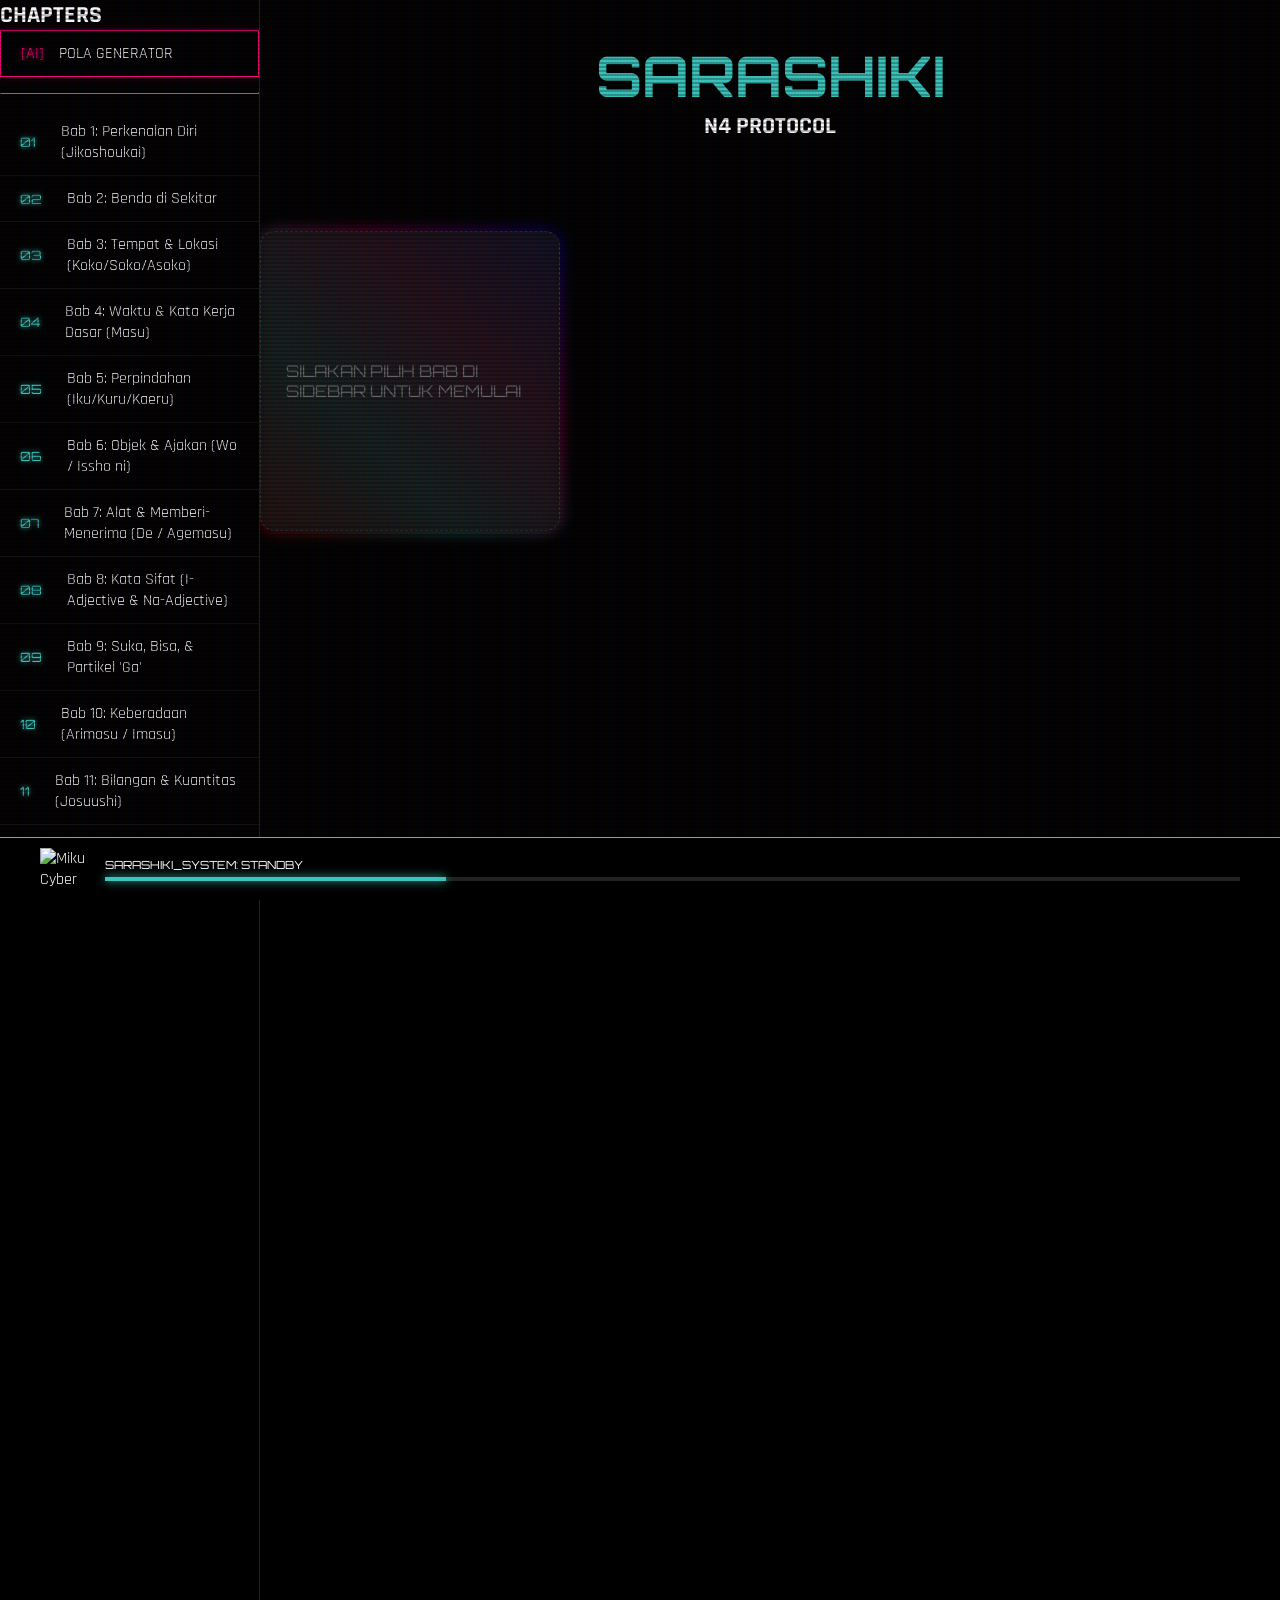
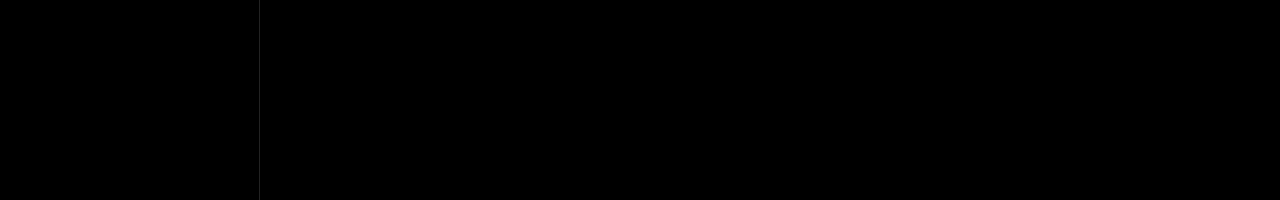
==== commit d295252a: "Update index.html" ====
--- a/index.html
+++ b/index.html
@@ -114,8 +114,11 @@
         </div>
     </div>
 
-    <script src="https://cdn.jsdelivr.net/npm/swiper@11/swiper-bundle.min.js"></script>
-    <script src="grammar_data.js"></script>
-    <script src="app.js"></script>
+    <div class="sidebar">
+    <div id="chapter-list"></div>
+</div>
+
+<script src="grammar_data.js"></script>
+<script src="app.js"></script>
 </body>
 </html>
--- a/style.css
+++ b/style.css
@@ -1,8 +1,58 @@
 :root {
-    --miku-cyan: #39C5BB;
-    --miku-pink: #FF1493;
-    --bg-dark: #050505;
-    --card-bg: rgba(15, 15, 15, 0.9);
+    --bg-dark: #000000;
+    --card-bg: rgba(20, 20, 20, 0.8);
+    --miku-cyan: #39c5bb;
+    --miku-pink: #ff007f;
+    --neon-glow-cyan: 0 0 10px rgba(57, 197, 187, 0.5), 0 0 20px rgba(57, 197, 187, 0.3);
+    --neon-glow-pink: 0 0 10px rgba(255, 0, 127, 0.5), 0 0 20px rgba(255, 0, 127, 0.3);
+}
+
+body {
+    background-color: var(--bg-dark);
+    color: #ffffff;
+    overflow-x: hidden;
+}
+
+/* Sidebar & Main Content Dark Mode */
+.sidebar {
+    background: #050505;
+    border-right: 1px solid #1a1a1a;
+}
+
+.main-content {
+    background: var(--bg-dark);
+}
+
+/* Efek Neon pada Teks */
+.neon-text-cyan {
+    color: var(--miku-cyan);
+    text-shadow: var(--neon-glow-cyan);
+}
+
+.neon-text-pink {
+    color: var(--miku-pink);
+    text-shadow: var(--neon-glow-pink);
+}
+
+/* Card & Box Neon */
+.ai-result-card {
+    background: var(--card-bg) !important;
+    border: 1px solid #222 !important;
+    border-left: 4px solid var(--miku-cyan) !important;
+    transition: 0.3s;
+}
+
+.ai-result-card:hover {
+    border-color: var(--miku-cyan) !important;
+    box-shadow: var(--neon-glow-cyan);
+    transform: translateY(-2px);
+}
+
+/* Modal Dark Neon */
+.modal-content {
+    background: #0a0a0a !important;
+    border: 1px solid var(--miku-cyan) !important;
+    box-shadow: var(--neon-glow-cyan);
 }
 
 * { margin: 0; padding: 0; box-sizing: border-box; }
@@ -447,3 +497,5 @@
     border-color: var(--miku-cyan);
     transform: translateX(5px);
 }
+
+
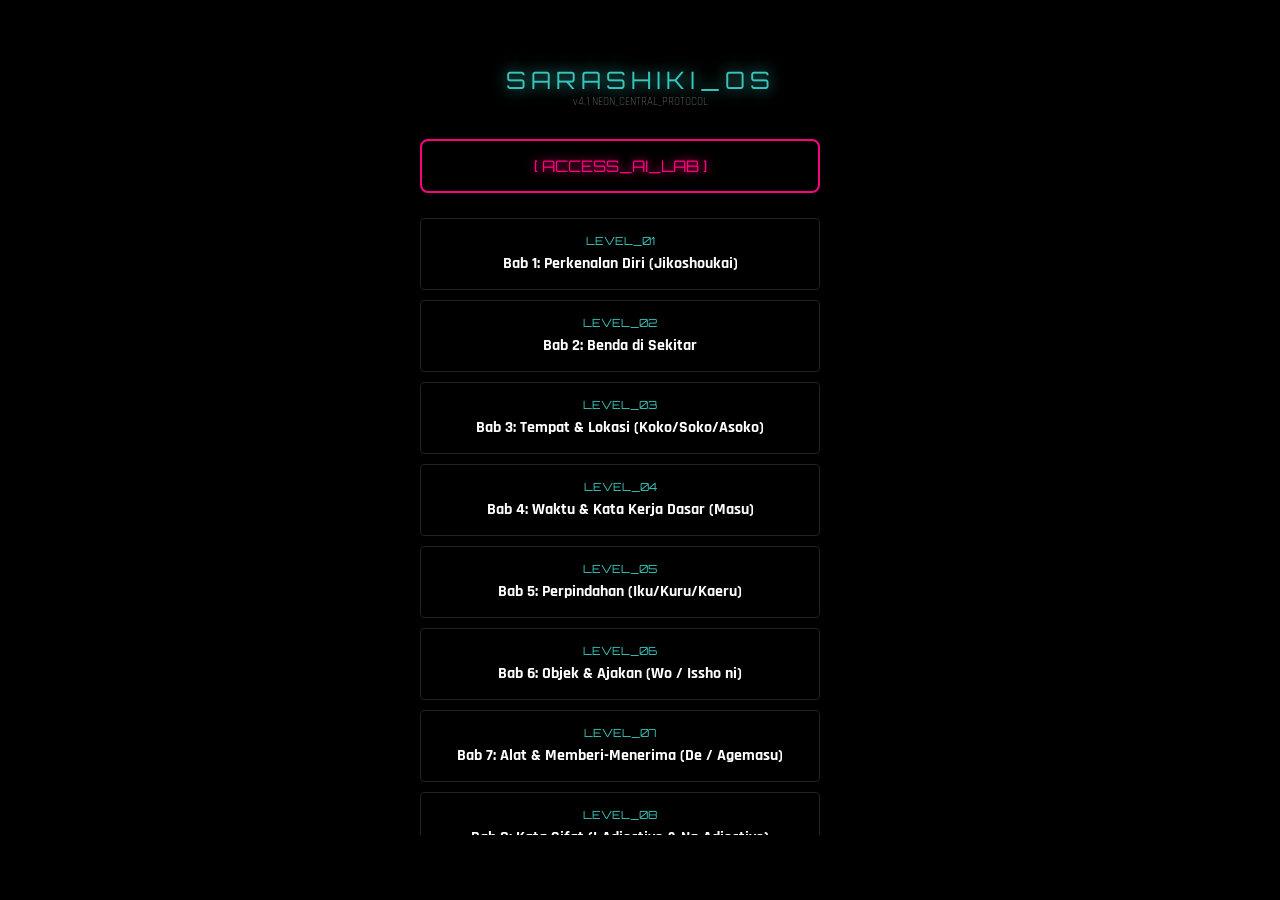
==== commit 8114e008: "Update index.html" ====
--- a/index.html
+++ b/index.html
@@ -3,122 +3,181 @@
 <head>
     <meta charset="UTF-8">
     <meta name="viewport" content="width=device-width, initial-scale=1.0">
-    <title>SARASHIKI x MIKU | N4 Protocol & Music</title>
-    <link href="https://fonts.googleapis.com/css2?family=Orbitron:wght@400;700;900&family=Rajdhani:wght@300;500;700&display=swap" rel="stylesheet">
-    <link rel="stylesheet" href="https://cdn.jsdelivr.net/npm/swiper@11/swiper-bundle.min.css" />
-    <link rel="stylesheet" href="style.css">
+    <title>SARASHIKI_OS | Nihongo Lab</title>
+    
+    <link href="https://fonts.googleapis.com/css2?family=Orbitron:wght@400;700&family=Rajdhani:wght@300;500;700&display=swap" rel="stylesheet">
+    
+    <style>
+        :root {
+            --miku-cyan: #39c5bb;
+            --miku-pink: #ff007f;
+            --bg-dark: #000000;
+            --card-bg: rgba(15, 15, 15, 0.95);
+        }
+
+        * { margin: 0; padding: 0; box-sizing: border-box; }
+
+        body {
+            background-color: var(--bg-dark);
+            color: #fff;
+            font-family: 'Rajdhani', sans-serif;
+            overflow: hidden; /* Mencegah seluruh halaman scroll */
+            height: 100vh;
+            display: flex;
+            justify-content: center;
+            align-items: center;
+        }
+
+        /* Container Utama Terpusat */
+        .app-container {
+            width: 100%;
+            max-width: 500px;
+            height: 90vh;
+            display: flex;
+            flex-direction: column;
+            padding: 20px;
+            position: relative;
+        }
+
+        header {
+            text-align: center;
+            margin-bottom: 20px;
+        }
+
+        .logo {
+            font-family: 'Orbitron', sans-serif;
+            font-size: 1.5rem;
+            letter-spacing: 5px;
+            color: var(--miku-cyan);
+            text-shadow: 0 0 15px var(--miku-cyan);
+        }
+
+        /* Area Scroll Tengah */
+        #chapter-list {
+            flex-grow: 1;
+            overflow-y: auto;
+            padding: 10px;
+            scrollbar-width: none; /* Firefox */
+        }
+
+        #chapter-list::-webkit-scrollbar { display: none; } /* Chrome/Safari */
+
+        /* Page Generator (Hidden by default) */
+        #page-generator {
+            position: absolute;
+            top: 80px;
+            left: 20px;
+            right: 20px;
+            bottom: 20px;
+            background: var(--bg-dark);
+            z-index: 10;
+            overflow-y: auto;
+        }
+
+        .hidden { display: none !important; }
+
+        /* UI Elements */
+        .neon-select {
+            width: 100%;
+            padding: 12px;
+            background: #111;
+            border: 1px solid var(--miku-cyan);
+            color: #fff;
+            font-family: 'Orbitron';
+            margin-bottom: 15px;
+            border-radius: 5px;
+        }
+
+        .btn-main {
+            width: 100%;
+            padding: 15px;
+            background: transparent;
+            border: 2px solid var(--miku-pink);
+            color: var(--miku-pink);
+            font-family: 'Orbitron';
+            cursor: pointer;
+            text-shadow: 0 0 10px var(--miku-pink);
+            transition: 0.3s;
+            margin-bottom: 20px;
+        }
+
+        .btn-main:hover {
+            background: var(--miku-pink);
+            color: #000;
+        }
+
+        /* Modal / Pop-up */
+        #detail-modal {
+            position: fixed;
+            top: 0; left: 0; width: 100%; height: 100%;
+            background: rgba(0,0,0,0.9);
+            display: none;
+            justify-content: center;
+            align-items: center;
+            z-index: 100;
+            padding: 20px;
+        }
+
+        .modal-content {
+            background: #0a0a0a;
+            border: 1px solid var(--miku-cyan);
+            width: 100%;
+            max-width: 400px;
+            padding: 25px;
+            border-radius: 10px;
+            box-shadow: 0 0 30px rgba(57,197,187,0.2);
+            position: relative;
+        }
+
+        .close-btn {
+            position: absolute;
+            top: 10px; right: 15px;
+            color: var(--miku-pink);
+            font-size: 1.5rem;
+            cursor: pointer;
+        }
+
+        .blink { animation: blinker 1.5s linear infinite; }
+        @keyframes blinker { 50% { opacity: 0; } }
+
+    </style>
 </head>
 <body>
 
-    <template id="card-template">
-        <div class="swiper-slide">
-            <div class="understood-label">MASTERED</div>
-            <div class="card-actions">
-                <button class="action-btn star-btn" title="Hafalkan">★</button>
-                <button class="action-btn check-btn" title="Sudah Mengerti">✔</button>
-            </div>
-            <div class="card-label"></div>
-            <p class="card-desc"></p>
-            <div class="preview-box">
-                <small>EXAMPLE_STREAM:</small>
-                <p class="example-text"></p>
-            </div>
-            <button class="btn-learn-more">ACCESS_AI_DATA</button>
-        </div>
-    </template>
+    <div class="app-container">
+        <header>
+            <div class="logo">SARASHIKI_OS</div>
+            <p style="font-size: 0.7rem; color: #555;">v4.1 NEON_CENTRAL_PROTOCOL</p>
+        </header>
 
-    <div class="scanlines"></div>
-
-    <div class="app-container">
-        <div id="detail-modal" class="modal-overlay">
-            <div class="modal-content">
-                <div class="modal-header">
-                    <span class="glitch-text-small" id="modal-title">AI_ANALYSIS_INITIATED</span>
-                    <button onclick="closeModal()" class="btn-close">X</button>
-                </div>
-                <div class="modal-body">
-                    <div id="ai-loading" class="hidden">MEMPROSES_DATA... <span class="blink">_</span></div>
-                    <div id="ai-response"></div>
-                    <div id="ai-generated-container"></div> 
-                </div>
-                <div class="modal-footer" style="display: flex; justify-content: space-between; align-items: center;">
-    <button id="gen-btn-ai" class="btn-ai-gen">[↻] REFRESH_CONTEXT</button>
-    <small>SARASHIKI_OS v2.0 // NEURO_LINK_ACTIVE</small>
-                </div>
-            </div>
+        <div id="chapter-list">
+            <p style="text-align:center; color: var(--miku-cyan);" class="blink">LOADING_SYSTEM...</p>
         </div>
 
-        <aside class="sidebar">
-            <div class="sidebar-header">
-                <h2 class="glitch-text-small" data-text="CHAPTERS">CHAPTERS</h2>
-            </div>
-            <nav id="chapter-list">
-    </nav>
-            <div class="sync-section">
-                <button onclick="exportData()" class="btn-sync">EXPORT DATA</button>
-            </div>
-        </aside>
-
-        <main class="main-content">
-            <header class="hero-section">
-                <div class="main-menu-glitch">
-                    <h1 class="glitch-text" data-text="SARASHIKI">SARASHIKI</h1>
-                    <h2 class="glitch-text-sub" data-text="N4 PROTOCOL">N4 PROTOCOL</h2>
+        <div id="page-generator" class="hidden">
+            <button class="btn-main" onclick="showPage('home')" style="border-color: #555; color: #555; text-shadow: none;">[ BACK_TO_MENU ]</button>
+            
+            <select id="select-bab-gen" class="neon-select">
+                </select>
+            
+            <button class="btn-main" onclick="generateNewBatch()">GENERATE_NEW_BATCH</button>
+            
+            <div id="ai-result-grid">
                 </div>
-            </header>
-
-            <section id="page-generator" class="sub-page hidden">
-    <div class="gen-header-mini">
-        <h2 class="glitch-text-sub" data-text="AI PATTERN LAB">AI PATTERN LAB</h2>
-        <button onclick="toggleGeneratorMinimize()" id="btn-minimize-gen" class="btn-mini-ui">[_] MINIMIZE</button>
-    </div>
-
-    <div id="generator-main-ui" class="generator-compact-box">
-        <div class="mini-controls-row">
-            <select id="select-bab-gen" onchange="checkPatternCount()" class="select-mini">
-                </select>
-            <button id="btn-advanced" onclick="toggleAdvancedOptions()" class="btn-mini-ui hidden">OPSI [+]</button>
-        </div>
-
-        <div id="advanced-pattern-list" class="advanced-box-mini hidden">
-            <p class="label-mini">PILIH_POLA:</p>
-            <div id="checkbox-container" class="checkbox-grid-mini"></div>
-        </div>
-
-        <button onclick="generateNewBatch()" class="btn-gen-action">
-            GENERATE_NEW_PATTERN
-        </button>
-    </div>
-
-    <div id="ai-result-grid" class="result-grid-mini"></div>
-</section>
-
-            <div class="swiper mySwiper">
-                <div class="swiper-wrapper" id="pattern-slider">
-                    <div class="swiper-slide empty-slide" style="display: flex; justify-content: center; align-items: center; height: 300px; border: 1px dashed #333;">
-                        <p style="color: #666; font-family: 'Orbitron';">SILAKAN PILIH BAB DI SIDEBAR UNTUK MEMULAI</p>
-                    </div>
-                </div>
-                <div class="swiper-pagination"></div>
-            </div>
-        </main>
-    </div>
-
-    <div class="miku-player">
-        <div class="player-content">
-            <img src="https://media.giphy.com/media/v1.Y2lkPTc5MGI3NjExNHJqZ3R5Z3R5Z3R5Z3R5Z3R5Z3R5Z3R5Z3R5Z3R5Z3R5JmVwPXYxX2ludGVybmFsX2dpZl9ieV9iZCZjdD1z/vVzH2Li3uMJI0/giphy.gif" class="miku-gif" alt="Miku Cyber">
-            <div class="player-info">
-                <div id="now-playing">SARASHIKI_SYSTEM: STANDBY</div>
-                <div class="progress-container"><div id="progress-bar" class="progress-fill"></div></div>
-            </div>
         </div>
     </div>
 
-    <div class="sidebar">
-    <div id="chapter-list"></div>
-</div>
+    <div id="detail-modal">
+        <div class="modal-content">
+            <span class="close-btn" onclick="closeModal()">&times;</span>
+            <div id="ai-response">
+                </div>
+            <div id="ai-generated-container"></div>
+        </div>
+    </div>
 
-<script src="grammar_data.js"></script>
-<script src="app.js"></script>
+    <script src="grammar_data.js"></script>
+    <script src="app.js"></script>
+
 </body>
 </html>
